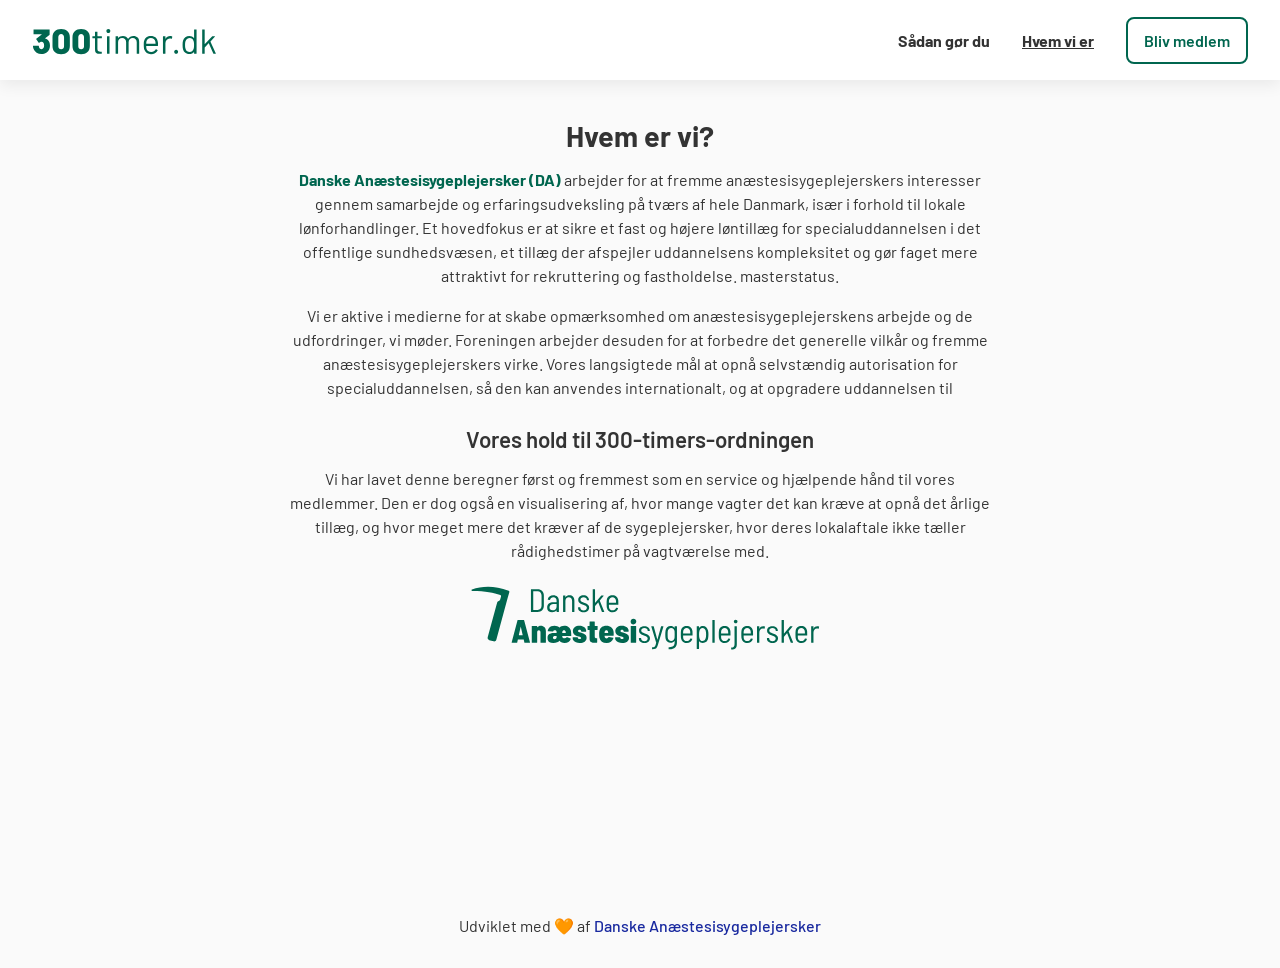
==== about.html @ 96437bc7 "Add more pages" ====
<!DOCTYPE html>
<html lang="en">

<head>
    <meta charset="UTF-8">
    <meta name="viewport" content="width=device-width, initial-scale=1">
    <title>Tillægsberegner – 300 timer</title>
    <link rel="stylesheet" href="style.css">
    <link rel="stylesheet" href="styleguide.css">
    <link rel="stylesheet" href="pages.css">
    <link href="https://fonts.googleapis.com/css2?family=Material+Symbols+Outlined" rel="stylesheet" />
    <link rel="preconnect" href="https://fonts.googleapis.com">
    <link rel="preconnect" href="https://fonts.gstatic.com" crossorigin>
</head>

<body>
    <header class="navbar">
        <div class="navbar-container">
            <div class="navbar-logo">
                <a href="index.html">
                    <img src="./assets/300timer-alt.svg" alt="Danske Anæstesisygeplejerskers logo" />
                </a>
            </div>


            <nav class="navbar-links" id="nav-links">
                <a href="howto.html">Sådan gør du</a>
                <a href="about.html" style="text-decoration: underline;">Hvem vi er</a>
                <a href="https://selvbetjening.winkas.net/tilmelding.asp?wkid=215280015&navid=3">
                    <button class="secondary-btn">Bliv medlem</button>
                </a>
            </nav>

            <div class="navbar-burger" id="burger">
                <span class="material-symbols-outlined" id="burger-icon">menu</span>
            </div>
        </div>
    </header>
    <div class="container">

        <main class="text-block">
            <h1>Hvem er vi?</h1>

            <p><strong style="color: var(--primary-green);">Danske Anæstesisygeplejersker (DA)</strong> arbejder for at
                fremme anæstesisygeplejerskers interesser gennem
                samarbejde og erfaringsudveksling på tværs af hele Danmark, især i forhold til lokale lønforhandlinger.
                Et hovedfokus
                er at sikre et
                fast og højere løntillæg for specialuddannelsen i det offentlige sundhedsvæsen, et tillæg der afspejler
                uddannelsens
                kompleksitet og gør faget mere attraktivt for rekruttering og fastholdelse.
                masterstatus.</p>
            <p>

                Vi er aktive i medierne for at skabe opmærksomhed om anæstesisygeplejerskens arbejde og de udfordringer,
                vi møder. Foreningen arbejder
                desuden for at forbedre det generelle vilkår og fremme anæstesisygeplejerskers virke. Vores langsigtede
                mål at opnå selvstændig autorisation for specialuddannelsen, så den kan anvendes internationalt, og at
                opgradere
                uddannelsen til
            </p>
            <h2>Vores hold til 300-timers-ordningen</h2>
            <p>Vi har lavet denne beregner først og fremmest som en service og hjælpende hånd til vores medlemmer. Den
                er dog også en visualisering af, hvor mange vagter det kan kræve at opnå det årlige tillæg, og hvor
                meget mere det kræver af de sygeplejersker, hvor deres lokalaftale ikke tæller rådighedstimer på
                vagtværelse med.</p>

            <img src="assets/ANSPL-logo.svg" alt="logo" style="max-width: 360px;">

        </main>

    </div>

    <footer>
        <p>Udviklet med 🧡 af <a href="https://anspl.dk/">Danske Anæstesisygeplejersker</a>
        </p>
    </footer>
    <script src="script.js"></script>
</body>

</html>
---- style.css ----
/* ------------------------------------------------------
   GLOBAL RESET + BASE
------------------------------------------------------- */

@import "styleguide.css";

*,
*::before,
*::after {
  box-sizing: border-box;
}

html,
body {
  font-family: var(--font-family);
  background-color: rgb(250, 250, 250);
  color: var(--primary-text);
  margin: 0;
  padding: 0;
  min-height: 100vh;
}

body {
  min-height: 100vh;
  display: flex;
  flex-direction: column;
}

/* ------------------------------------------------------
   LAYOUT
------------------------------------------------------- */

main {
  --margins: 30px;
  --sidebar-width: 480px;
  display: flex;
  align-items: flex-start;
  flex: 1;
  margin-bottom: 2rem;
  flex-wrap: wrap; /* allow wrapping on small screens */
}

.content {
  max-width: 1600px;
  width: 100%;
  padding: 0 1rem; /* ensures padding on mobile */
  margin: 1rem auto 0;
  gap: 1rem;
  display: flex;
  flex-wrap: wrap; /* children wrap on small screens */
  min-height: calc(100vh - 80px);
}

/* SIDEBAR + MAIN SECTION (Desktop layout) */
aside {
  width: 480px;
  flex: 0 0 480px;
  position: sticky;
  top: 96px;
  padding: 2rem;
  background-color: white;
  box-shadow: 0 5px 15px rgba(0, 0, 0, 0.07);
  border-radius: 8px;
  min-width: 0; /* prevent overflow */
}

section {
  flex: 1; /* take remaining space */
  min-width: 0;
  margin-bottom: 1rem;
  margin-top: 80px;
}

aside,
section {
  padding: 2rem;
  background-color: white;
  box-shadow: 0 5px 15px rgba(0, 0, 0, 7%) !important;
  border-radius: 8px;
}

footer {
  text-align: center;
  align-items: center;
  margin-bottom: 1rem;
}

/* ------------------------------------------------------
   NAVBAR
------------------------------------------------------- */

.navbar {
  position: fixed;
  top: 0;
  left: 0;
  width: 100%;
  z-index: 1000;
}

.navbar-container {
  background: white;
  height: 80px;
  padding: 1rem 2rem;
  margin: 0 auto;
  display: flex;
  justify-content: space-between;
  align-items: center;
  box-shadow: 0 5px 15px rgba(0, 0, 0, 7%) !important;
  width: 100%;
  padding-inline: 2rem;
}

.navbar-logo img {
  height: 42px;
  width: auto;
  display: block;
}

.navbar-links {
  display: flex;
  gap: 2rem;
  align-items: center;
}

.navbar-links a {
  text-decoration: none;
  color: var(--primary-text);
  font-weight: 700;
  transition: color 0.2s;
}

.navbar-links a:hover {
  color: #006e5e;
}

/* Hidden by default; appears at 720px */
.navbar-burger {
  display: none;
  cursor: pointer;
  font-size: 32px;
  user-select: none;
}

/* ------------------------------------------------------
   TYPOGRAPHY
------------------------------------------------------- */

h1 {
  color: inherit;
  margin-bottom: 0.5rem;
  font-size: 1.8rem;
  font-weight: 700;
  line-height: 2rem;
}
h2 {
  color: inherit;
  margin-bottom: 0.5rem;
  font-size: 1.4rem;
  font-weight: 600;
}
h3 {
  color: inherit;
  margin-bottom: 1rem;
  font-size: 1.2rem;
  font-weight: 500;
}
a {
  text-decoration: none;
  color: rgb(25, 41, 159);
  font-weight: 500;
}

/* ------------------------------------------------------
   FORMS
------------------------------------------------------- */

label {
  display: block;
  font-weight: 500;
  margin-bottom: 0.5rem;
}

form {
  width: 100%;
}

.form-group {
  display: flex;
  gap: 1rem;
}

.form-group > * {
  flex: 1; /* each child takes equal full width */
}

input[type="date"],
input[type="time"],
input[type="number"],
input[list] {
  width: 100%;
  box-sizing: border-box;
  padding: 0.6rem 0.8rem;
  border: 1px solid #ccc;
  border-radius: 8px;
  font-size: 1rem;
  transition: border-color 0.2s, box-shadow 0.2s;
  font-family: var(--font-family);
}

input[type="checkbox"] {
  cursor: pointer;
}

button {
  padding: 12px 16px;
  border: none;
  border-radius: 8px;
  font: var(--font-family);
  font-weight: 600;
  background-color: transparent;
  border: 2px solid var(--primary-green);
  color: var(--primary-green);
  cursor: pointer;
}

.primary-btn {
  background-color: var(--primary-green);
  color: white;
}

.primary-btn:hover {
  background-color: rgba(0, 102, 79, 0.9);
}

.secondary-btn:hover {
  background-color: rgba(0, 102, 79, 0.1);
}

.rm-btn {
  padding: 6px 8px;
}

/* ------------------------------------------------------
   TABLES
------------------------------------------------------- */

.table-wrapper {
  width: 100%;
  overflow-x: auto; /* enables horizontal scrolling if table is wider */
  -webkit-overflow-scrolling: touch; /* smooth scrolling on iOS */
  padding-bottom: 0.5rem; /* extra space so the scroll doesn’t get cut off */
}

table {
  width: 100%;
  border-collapse: collapse;
  table-layout: fixed;
  word-wrap: break-word;
  min-width: 400px; /* allow shrinking on mobile */
}

table th:first-child,
table td:first-child {
  width: 100px;
  max-width: 40px;
  overflow: hidden;
  text-overflow: ellipsis;
  white-space: nowrap;
}
/* table th:nth-child(2),
table td:nth-child(2) {
  width: 100px; 
  max-width: 140px; 
  overflow: hidden;
  text-overflow: ellipsis; 
  white-space: nowrap; 
}

table th:nth-child(3),
table th:nth-child(4),
table td:nth-child(3),
table td:nth-child(4) {
  width: 100px; 
  max-width: 72px; 
  overflow: hidden;
  text-overflow: ellipsis; 
  white-space: nowrap; 
} */

th,
td {
  padding: 0.25rem 0.5rem;
  text-align: center;
  border-bottom: 1px solid #ccc;
}

.title-w-btns {
  min-height: 48px;
  display: flex;
  align-items: center;
  justify-content: space-between;
  flex-wrap: wrap;
  gap: 1rem;
  margin-bottom: 1rem;
}

.title-w-btns h1 {
  margin-bottom: 0;
  margin-top: 0;
}

/* Buttons group */
.btn-group {
  display: flex;
  gap: 0.5rem; /* space between buttons */
}

/* ------------------------------------------------------
   BREAKPOINT 1 — 1140px (stack layout)
------------------------------------------------------- */

@media (max-width: 1140px) {
  .content {
    flex-direction: column;
  }

  aside {
    width: 100%;
    flex: none;
    position: static;
  }

  .form-group {
    flex-direction: column;
    gap: 0.75rem;
  }
}

/* ------------------------------------------------------
   BREAKPOINT 2 — 720px (burger menu)
------------------------------------------------------- */

@media (max-width: 720px) {
  .navbar-links {
    display: none;
    position: absolute;
    top: 74px;
    width: 100%;
    flex-direction: column;
    gap: 2rem;
    background: white;
    padding: 1rem;
    border-bottom: 2px solid #ccc;
    z-index: 100;
    transition: max-height 0.3s ease;
    max-height: 0;
    overflow: hidden;
  }

  .navbar-links.show {
    display: flex;
    max-height: 500px;
    right: 0rem;
  }

  .navbar-burger {
    display: block;
  }

  .navbar-links a,
  .navbar-links button {
    width: 100%;
    text-align: center;
  }

  button {
    min-height: 52px;
    min-width: 120px;
  }

  .title-w-btns {
    flex-direction: column;
    align-items: flex-start; /* align left when stacked */
  }

  .btn-group {
    flex-direction: column;
    width: 100%; /* buttons fill container on mobile */
  }
}

/* ------------------------------------------------------
   PRINT STYLES
------------------------------------------------------- */

@media print {
  @page {
    margin: 36px;
  }
  body {
    font-size: 12px;
  }
  body * {
    visibility: hidden;
  }
  h1,
  h2 {
    font-size: 14px;
  }

  .printable-table,
  .printable-table * {
    visibility: visible;
  }
  .printable-table {
    position: absolute;

    top: 0;
    left: 0;
    width: 100%;
    margin: 0;
    padding: 0;
    page-break-inside: avoid;
  }

  .rm-from-print {
    display: none !important;
  }
}
---- styleguide.css ----
@import url("https://fonts.googleapis.com/css2?family=Barlow:ital,wght@0,100;0,200;0,300;0,400;0,500;0,600;0,700;0,800;0,900;1,100;1,200;1,300;1,400;1,500;1,600;1,700;1,800;1,900&display=swap");

:root {
  --primary-green: #00664f;
  --primary-text: #333333;
  --font-family: "Barlow", system-ui, sans-serif;
}

/* Material Symbols icons */
.material-symbols-outlined {
  font-family: "Material Symbols Outlined";
  font-weight: normal;
  font-style: normal;
  line-height: 1;
  color: inherit;
  display: inline-block;
  white-space: nowrap;
  direction: ltr;
  -webkit-font-smoothing: antialiased;
  font-variation-settings: "FILL" 0, "wght" 400, "GRAD" 0, "opsz" 24;
}
---- pages.css ----
.container {
  line-height: 1.5rem;
  display: flex;
  flex-direction: column;
  justify-content: flex-start; /* centers horizontally */
  align-items: center; /* centers vertically */
  min-height: 100vh; /* full viewport height */
  padding: 1rem; /* optional padding */
  text-align: center; /* center text */
}

.text-block {
  display: flex; /* make it flex container */
  flex-direction: column; /* stack children vertically */
  align-items: center; /* center horizontally */
  text-align: center; /* center text */
  max-width: 720px;
  width: 100%; /* optional: limits line length for readability */
  margin-top: 96px;
}

/* Ensure h1 and p are block */
.text-block h1,
.text-block p,
.text-block img {
  display: block;
  margin: 0.5rem 0; /* optional spacing */
}

.text-block img {
  width: 100%; /* fill the grid cell */
  height: auto; /* maintain aspect ratio */
  display: block;
}

/* Style the button that is used to open and close the collapsible content */
.collapsible {
  background-color: #eee;
  color: #444;
  cursor: pointer;
  padding: 18px;
  width: 100%;
  border: none;
  text-align: left;
  outline: none;
  font-size: inherit;
}

.collapsible:hover {
  background-color: #ccc;
}

.collapsible-content {
  text-align: left;
  padding: 0 18px;
  background-color: transparent;
  max-height: 0;
  overflow: hidden;
  transition: max-height 0.2s ease-out;
}

.qa {
  display: flex;
  flex-direction: column;
  max-width: 600px;
  gap: 0.5rem;
}
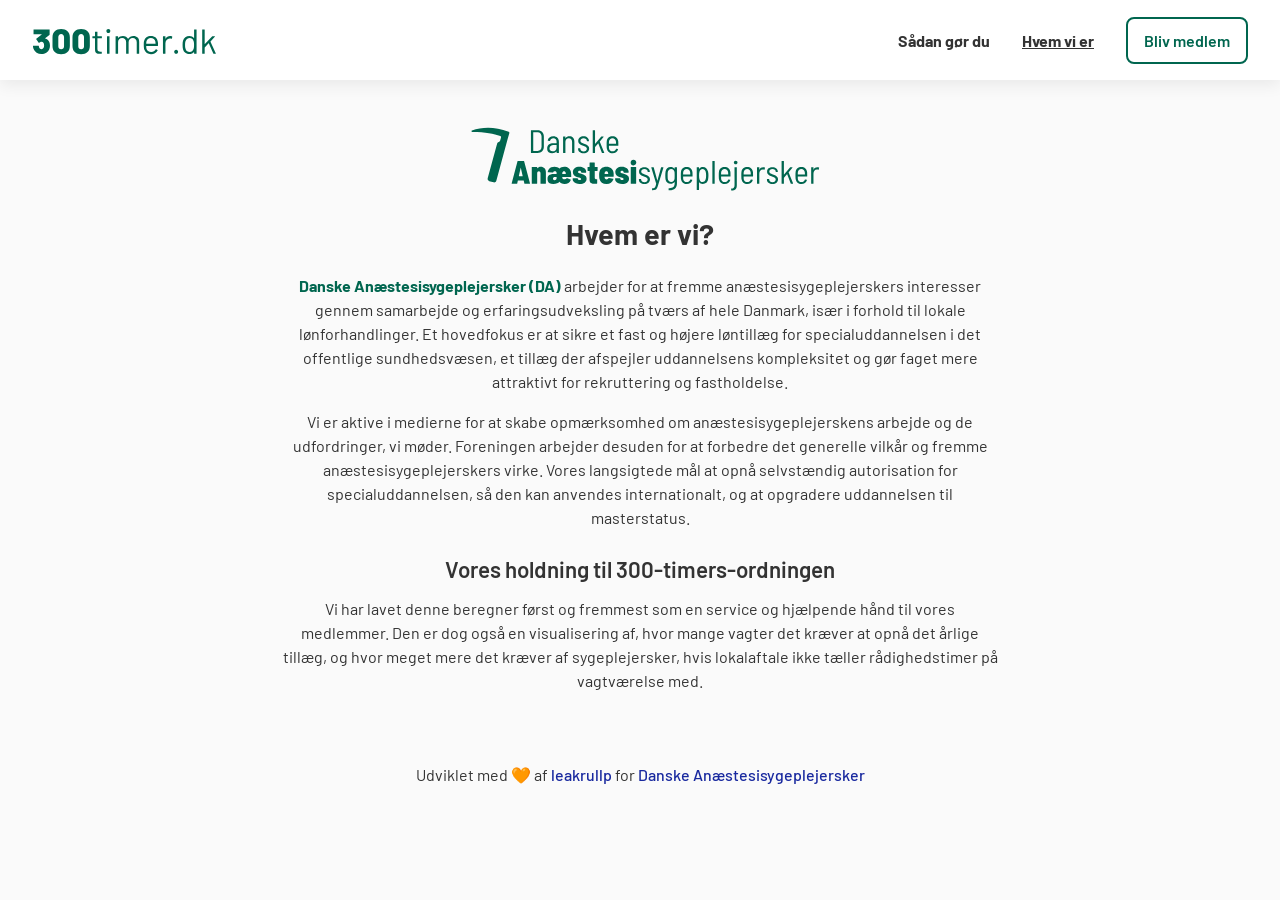
==== commit 72bb05e5: "Sort shifts by date" ====
--- a/about.html
+++ b/about.html
@@ -22,7 +22,6 @@
                 </a>
             </div>
 
-
             <nav class="navbar-links" id="nav-links">
                 <a href="howto.html">Sådan gør du</a>
                 <a href="about.html" style="text-decoration: underline;">Hvem vi er</a>
@@ -36,43 +35,34 @@
             </div>
         </div>
     </header>
+
     <div class="container">
-
         <main class="text-block">
+            <img src="assets/ANSPL-logo.svg" alt="logo" style="max-width: 360px;">
             <h1>Hvem er vi?</h1>
-
             <p><strong style="color: var(--primary-green);">Danske Anæstesisygeplejersker (DA)</strong> arbejder for at
-                fremme anæstesisygeplejerskers interesser gennem
-                samarbejde og erfaringsudveksling på tværs af hele Danmark, især i forhold til lokale lønforhandlinger.
-                Et hovedfokus
-                er at sikre et
-                fast og højere løntillæg for specialuddannelsen i det offentlige sundhedsvæsen, et tillæg der afspejler
-                uddannelsens
-                kompleksitet og gør faget mere attraktivt for rekruttering og fastholdelse.
-                masterstatus.</p>
+                fremme anæstesisygeplejerskers interesser gennem samarbejde og erfaringsudveksling på tværs af hele
+                Danmark, især i forhold til lokale lønforhandlinger. Et hovedfokus er at sikre et fast og højere
+                løntillæg for specialuddannelsen i det offentlige sundhedsvæsen, et tillæg der afspejler
+                uddannelsens kompleksitet og gør faget mere attraktivt for rekruttering og fastholdelse.
+            </p>
             <p>
-
                 Vi er aktive i medierne for at skabe opmærksomhed om anæstesisygeplejerskens arbejde og de udfordringer,
-                vi møder. Foreningen arbejder
-                desuden for at forbedre det generelle vilkår og fremme anæstesisygeplejerskers virke. Vores langsigtede
-                mål at opnå selvstændig autorisation for specialuddannelsen, så den kan anvendes internationalt, og at
-                opgradere
-                uddannelsen til
+                vi møder. Foreningen arbejder desuden for at forbedre det generelle vilkår og fremme
+                anæstesisygeplejerskers virke. Vores langsigtede mål at opnå selvstændig autorisation for
+                specialuddannelsen, så den kan anvendes internationalt, og at opgradere uddannelsen til masterstatus.
             </p>
-            <h2>Vores hold til 300-timers-ordningen</h2>
+            <h2>Vores holdning til 300-timers-ordningen</h2>
             <p>Vi har lavet denne beregner først og fremmest som en service og hjælpende hånd til vores medlemmer. Den
-                er dog også en visualisering af, hvor mange vagter det kan kræve at opnå det årlige tillæg, og hvor
-                meget mere det kræver af de sygeplejersker, hvor deres lokalaftale ikke tæller rådighedstimer på
+                er dog også en visualisering af, hvor mange vagter det kræver at opnå det årlige tillæg, og hvor
+                meget mere det kræver af sygeplejersker, hvis lokalaftale ikke tæller rådighedstimer på
                 vagtværelse med.</p>
-
-            <img src="assets/ANSPL-logo.svg" alt="logo" style="max-width: 360px;">
-
         </main>
-
     </div>
 
     <footer>
-        <p>Udviklet med 🧡 af <a href="https://anspl.dk/">Danske Anæstesisygeplejersker</a>
+        <p>Udviklet med 🧡 af <a href="https://github.com/leakrullp/300-timer">leakrullp</a> for <a
+                href="https://anspl.dk/">Danske Anæstesisygeplejersker</a>
         </p>
     </footer>
     <script src="script.js"></script>
--- a/style.css
+++ b/style.css
@@ -44,11 +44,11 @@
   max-width: 1600px;
   width: 100%;
   padding: 0 1rem; /* ensures padding on mobile */
-  margin: 1rem auto 0;
+  margin: 96px auto 0;
   gap: 1rem;
   display: flex;
   flex-wrap: wrap; /* children wrap on small screens */
-  min-height: calc(100vh - 80px);
+  min-height: 78vh;
 }
 
 /* SIDEBAR + MAIN SECTION (Desktop layout) */
@@ -60,15 +60,13 @@
   padding: 2rem;
   background-color: white;
   box-shadow: 0 5px 15px rgba(0, 0, 0, 0.07);
-  border-radius: 8px;
-  min-width: 0; /* prevent overflow */
 }
 
 section {
   flex: 1; /* take remaining space */
   min-width: 0;
   margin-bottom: 1rem;
-  margin-top: 80px;
+  margin-top: 0px;
 }
 
 aside,
@@ -180,8 +178,19 @@
   margin-bottom: 0.5rem;
 }
 
+label input {
+  margin-top: 0.5rem;
+}
+
 form {
   width: 100%;
+}
+form p {
+  margin-top: 0;
+  margin-bottom: 1rem;
+}
+form .btn-group {
+  margin-top: 1.5rem;
 }
 
 .form-group {
@@ -209,6 +218,7 @@
 
 input[type="checkbox"] {
   cursor: pointer;
+  scale: 1.1;
 }
 
 button {
@@ -267,25 +277,6 @@
   text-overflow: ellipsis;
   white-space: nowrap;
 }
-/* table th:nth-child(2),
-table td:nth-child(2) {
-  width: 100px; 
-  max-width: 140px; 
-  overflow: hidden;
-  text-overflow: ellipsis; 
-  white-space: nowrap; 
-}
-
-table th:nth-child(3),
-table th:nth-child(4),
-table td:nth-child(3),
-table td:nth-child(4) {
-  width: 100px; 
-  max-width: 72px; 
-  overflow: hidden;
-  text-overflow: ellipsis; 
-  white-space: nowrap; 
-} */
 
 th,
 td {
@@ -309,10 +300,9 @@
   margin-top: 0;
 }
 
-/* Buttons group */
 .btn-group {
   display: flex;
-  gap: 0.5rem; /* space between buttons */
+  gap: 0.5rem;
 }
 
 /* ------------------------------------------------------
@@ -332,7 +322,7 @@
 
   .form-group {
     flex-direction: column;
-    gap: 0.75rem;
+    gap: 0rem;
   }
 }
 
--- a/pages.css
+++ b/pages.css
@@ -4,7 +4,7 @@
   flex-direction: column;
   justify-content: flex-start; /* centers horizontally */
   align-items: center; /* centers vertically */
-  min-height: 100vh; /* full viewport height */
+  min-height: 80vh; /* full viewport height */
   padding: 1rem; /* optional padding */
   text-align: center; /* center text */
 }
@@ -20,11 +20,16 @@
 }
 
 /* Ensure h1 and p are block */
-.text-block h1,
+
 .text-block p,
 .text-block img {
   display: block;
   margin: 0.5rem 0; /* optional spacing */
+}
+
+.text-block h1 {
+  display: block;
+  margin-bottom: 1rem;
 }
 
 .text-block img {
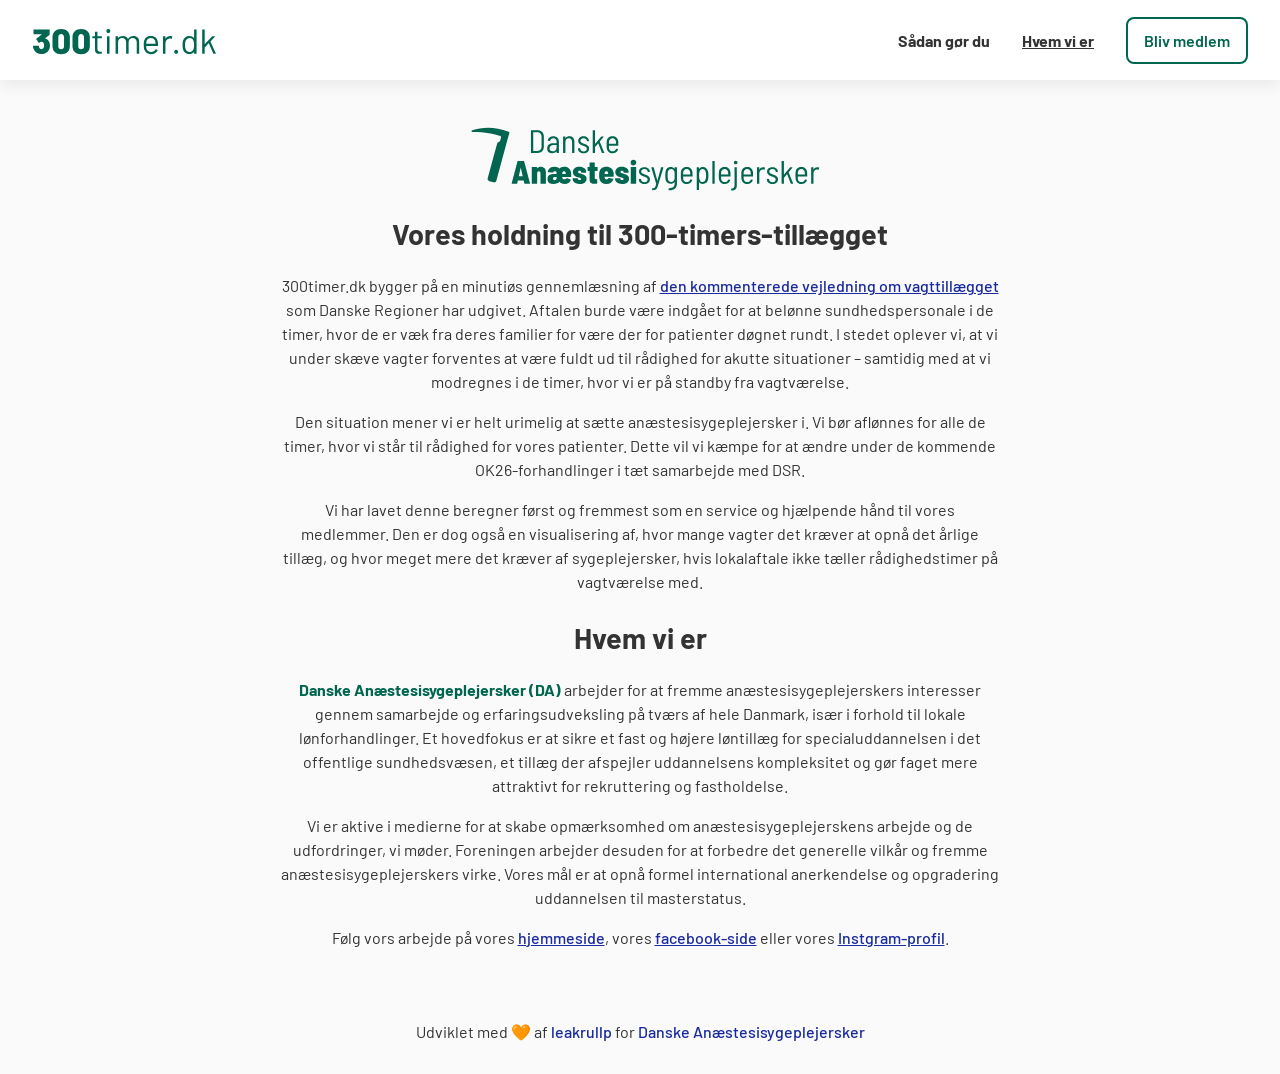
==== commit 38c4f9c5: "Upgrades - Support for more complex hours that count towards the 300 hours - Updated guides and text" ====
--- a/about.html
+++ b/about.html
@@ -4,7 +4,7 @@
 <head>
     <meta charset="UTF-8">
     <meta name="viewport" content="width=device-width, initial-scale=1">
-    <title>Tillægsberegner – 300 timer</title>
+    <title>Tillægsberegner – Danske Anæstesisygeplejersker</title>
     <link rel="stylesheet" href="style.css">
     <link rel="stylesheet" href="styleguide.css">
     <link rel="stylesheet" href="pages.css">
@@ -39,7 +39,26 @@
     <div class="container">
         <main class="text-block">
             <img src="assets/ANSPL-logo.svg" alt="logo" style="max-width: 360px;">
-            <h1>Hvem er vi?</h1>
+
+            <h1>Vores holdning til 300-timers-tillægget</h1>
+            <p>
+                300timer.dk bygger på en minutiøs gennemlæsning af <a
+                    href="https://dsr.dk/media/j1mjhvez/24-80_a5_kommenteret_vejledning-om-vagttillaeg-i-regioner.pdf">den
+                    kommenterede vejledning om vagttillægget</a> som Danske Regioner har udgivet. Aftalen burde være
+                indgået for at belønne
+                sundhedspersonale i de timer, hvor de er væk fra deres familier for være der for patienter døgnet rundt.
+                I stedet oplever vi, at vi under skæve vagter forventes at være fuldt ud til rådighed for akutte
+                situationer – samtidig med at vi modregnes i de timer, hvor vi er på standby fra vagtværelse.
+            </p>
+            <p>Den situation mener vi er helt urimelig at sætte anæstesisygeplejersker i. Vi bør aflønnes for alle de
+                timer, hvor vi står til rådighed for vores patienter. Dette vil vi kæmpe for at ændre under de kommende
+                OK26-forhandlinger i tæt samarbejde med DSR. </p>
+            <p>Vi har lavet denne beregner først og fremmest som en service og hjælpende hånd til vores medlemmer. Den
+                er dog også en visualisering af, hvor mange vagter det kræver at opnå det årlige tillæg, og hvor
+                meget mere det kræver af sygeplejersker, hvis lokalaftale ikke tæller rådighedstimer på
+                vagtværelse med.</p>
+
+            <h1>Hvem vi er</h1>
             <p><strong style="color: var(--primary-green);">Danske Anæstesisygeplejersker (DA)</strong> arbejder for at
                 fremme anæstesisygeplejerskers interesser gennem samarbejde og erfaringsudveksling på tværs af hele
                 Danmark, især i forhold til lokale lønforhandlinger. Et hovedfokus er at sikre et fast og højere
@@ -49,14 +68,14 @@
             <p>
                 Vi er aktive i medierne for at skabe opmærksomhed om anæstesisygeplejerskens arbejde og de udfordringer,
                 vi møder. Foreningen arbejder desuden for at forbedre det generelle vilkår og fremme
-                anæstesisygeplejerskers virke. Vores langsigtede mål at opnå selvstændig autorisation for
-                specialuddannelsen, så den kan anvendes internationalt, og at opgradere uddannelsen til masterstatus.
+                anæstesisygeplejerskers virke. Vores mål er at opnå formel international anerkendelse og opgradering
+                uddannelsen til masterstatus.
             </p>
-            <h2>Vores holdning til 300-timers-ordningen</h2>
-            <p>Vi har lavet denne beregner først og fremmest som en service og hjælpende hånd til vores medlemmer. Den
-                er dog også en visualisering af, hvor mange vagter det kræver at opnå det årlige tillæg, og hvor
-                meget mere det kræver af sygeplejersker, hvis lokalaftale ikke tæller rådighedstimer på
-                vagtværelse med.</p>
+            <p>
+                Følg vors arbejde på vores <a href="https://anspl.dk/">hjemmeside</a>, vores <a
+                    href="https://www.facebook.com/profile.php?id=100083765838761">facebook-side</a> eller vores
+                <a href="https://www.instagram.com/danskeanaestesisygeplejersker/">Instgram-profil</a>.
+            </p>
         </main>
     </div>
 
--- a/style.css
+++ b/style.css
@@ -162,8 +162,14 @@
   font-size: 1.2rem;
   font-weight: 500;
 }
+footer a {
+  text-decoration: none;
+  color: rgb(25, 41, 159);
+  font-weight: 500;
+}
+
 a {
-  text-decoration: none;
+  text-decoration: underline;
   color: rgb(25, 41, 159);
   font-weight: 500;
 }
@@ -190,6 +196,8 @@
   margin-bottom: 1rem;
 }
 form .btn-group {
+  display: flex;
+  justify-content: flex-end;
   margin-top: 1.5rem;
 }
 
@@ -266,13 +274,11 @@
   border-collapse: collapse;
   table-layout: fixed;
   word-wrap: break-word;
-  min-width: 400px; /* allow shrinking on mobile */
 }
 
 table th:first-child,
 table td:first-child {
-  width: 100px;
-  max-width: 40px;
+  width: 34px;
   overflow: hidden;
   text-overflow: ellipsis;
   white-space: nowrap;
@@ -285,6 +291,11 @@
   border-bottom: 1px solid #ccc;
 }
 
+tfoot td {
+  padding: 0.5rem 0.5rem;
+  border-bottom: 3px double var(--primary-text);
+}
+
 .title-w-btns {
   min-height: 48px;
   display: flex;
@@ -319,11 +330,6 @@
     flex: none;
     position: static;
   }
-
-  .form-group {
-    flex-direction: column;
-    gap: 0rem;
-  }
 }
 
 /* ------------------------------------------------------
@@ -331,6 +337,15 @@
 ------------------------------------------------------- */
 
 @media (max-width: 720px) {
+  aside,
+  section {
+    padding: 1rem;
+  }
+
+  .content {
+    padding: 0;
+  }
+
   .navbar-links {
     display: none;
     position: absolute;
@@ -339,8 +354,8 @@
     flex-direction: column;
     gap: 2rem;
     background: white;
+    box-shadow: 0 5px 15px rgba(0, 0, 0, 0.07);
     padding: 1rem;
-    border-bottom: 2px solid #ccc;
     z-index: 100;
     transition: max-height 0.3s ease;
     max-height: 0;
@@ -363,6 +378,12 @@
     text-align: center;
   }
 
+  .navbar-logo img {
+    height: 32px;
+    width: auto;
+    display: block;
+  }
+
   button {
     min-height: 52px;
     min-width: 120px;
@@ -376,6 +397,11 @@
   .btn-group {
     flex-direction: column;
     width: 100%; /* buttons fill container on mobile */
+  }
+
+  .form-group {
+    flex-direction: column;
+    gap: 0rem;
   }
 }
 
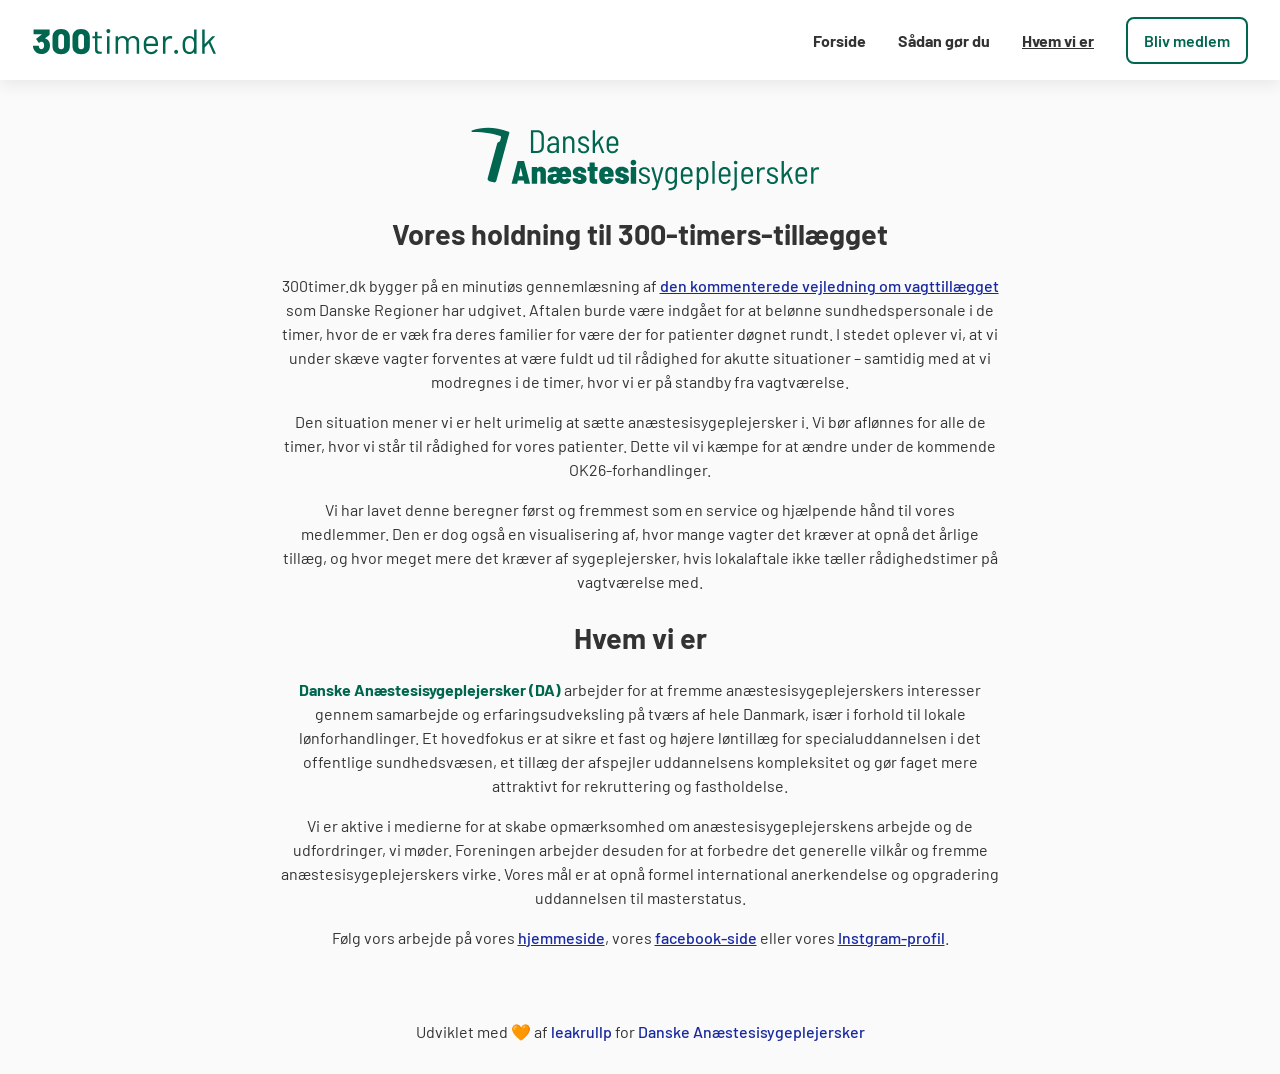
==== commit bf2ed0a9: "Add favicon" ====
--- a/about.html
+++ b/about.html
@@ -4,7 +4,9 @@
 <head>
     <meta charset="UTF-8">
     <meta name="viewport" content="width=device-width, initial-scale=1">
+    <meta name="description" content="Få overblik over hvor mange tillægsgivende timer, du har arbejdet.">
     <title>Tillægsberegner – Danske Anæstesisygeplejersker</title>
+    <link rel="icon" type="image/x-icon" href="assets/favicon.svg">
     <link rel="stylesheet" href="style.css">
     <link rel="stylesheet" href="styleguide.css">
     <link rel="stylesheet" href="pages.css">
@@ -23,6 +25,7 @@
             </div>
 
             <nav class="navbar-links" id="nav-links">
+                <a href="index.html">Forside</a>
                 <a href="howto.html">Sådan gør du</a>
                 <a href="about.html" style="text-decoration: underline;">Hvem vi er</a>
                 <a href="https://selvbetjening.winkas.net/tilmelding.asp?wkid=215280015&navid=3">
@@ -52,7 +55,7 @@
             </p>
             <p>Den situation mener vi er helt urimelig at sætte anæstesisygeplejersker i. Vi bør aflønnes for alle de
                 timer, hvor vi står til rådighed for vores patienter. Dette vil vi kæmpe for at ændre under de kommende
-                OK26-forhandlinger i tæt samarbejde med DSR. </p>
+                OK26-forhandlinger.</p>
             <p>Vi har lavet denne beregner først og fremmest som en service og hjælpende hånd til vores medlemmer. Den
                 er dog også en visualisering af, hvor mange vagter det kræver at opnå det årlige tillæg, og hvor
                 meget mere det kræver af sygeplejersker, hvis lokalaftale ikke tæller rådighedstimer på
--- a/style.css
+++ b/style.css
@@ -53,8 +53,8 @@
 
 /* SIDEBAR + MAIN SECTION (Desktop layout) */
 aside {
-  width: 480px;
-  flex: 0 0 480px;
+  width: var(--sidebar-width);
+  flex: 0 0 var(--sidebar-width);
   position: sticky;
   top: 96px;
   padding: 2rem;
